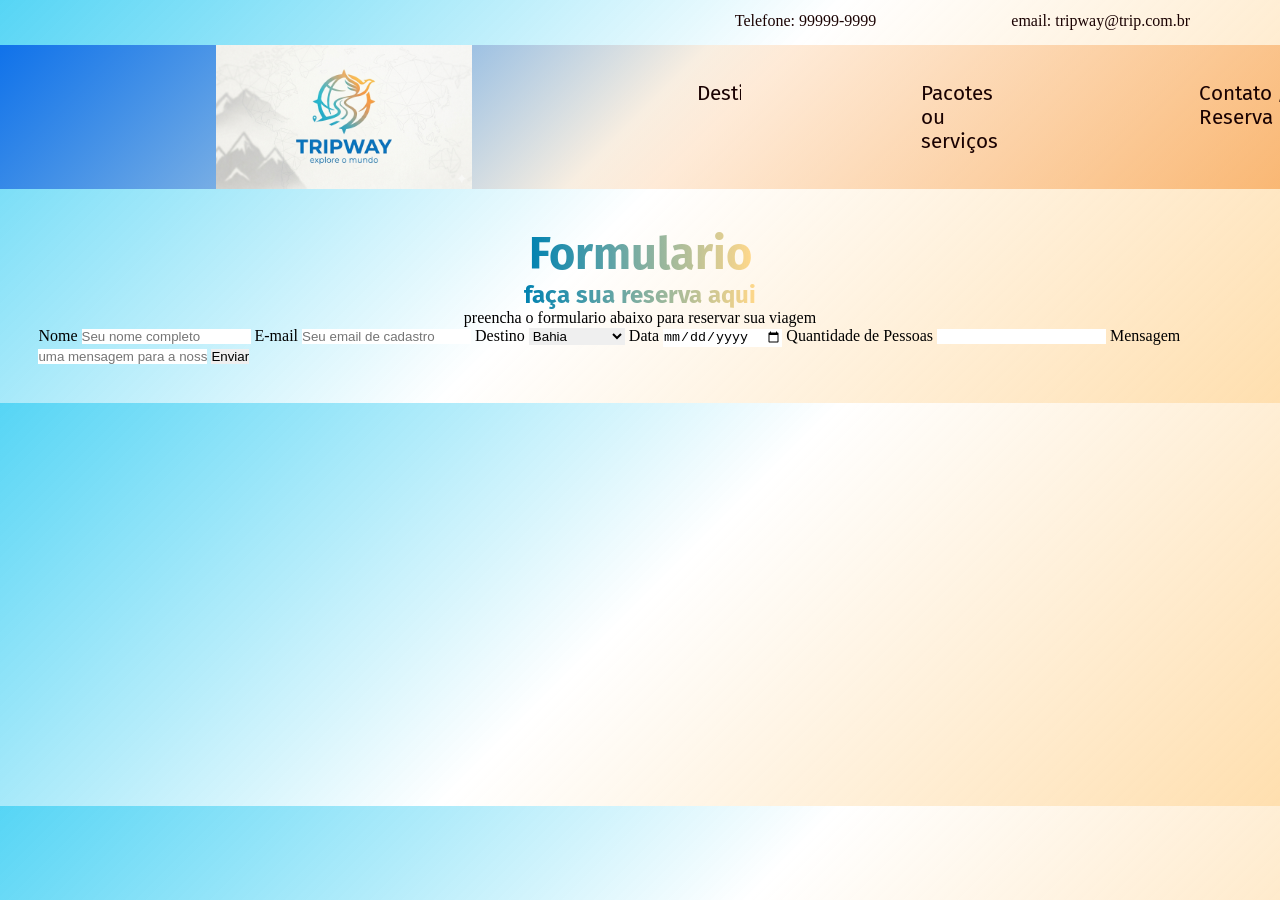
==== pages/contato.html @ 1fe7e6d9 "Atualização feita em todas as paginas" ====
<!DOCTYPE html>
<html lang="pt-BR">
<head>
    <meta charset="UTF-8">
    <meta name="viewport" content="width=device-width, initial-scale=1.0">
    <link rel="stylesheet" href="../css/styles.css">

    <title>TripWay | Contato</title>
</head>
<body style="font-family: Poppins;">
        <section class="infos-inicio">
        <ul class="telefone-email">
            <li> Telefone: 99999-9999</li>
            <li>email: tripway@trip.com.br</li>
        </ul>
    </section>

    <div class="cabecalho">

                <a class="link-cabecalho" href="">Home</a>

        <img class="img-cabecalho" src="../images/logo.jpg"  alt="Logo da empresa">
        <nav >
            <ul class="paginas">
                <li class="link-cabecalho"><a href="destinos.html">Destinos</a></li>
                <li class="link-cabecalho"><a href="pacotes.html">Pacotes ou serviços</a></li>
                <li class="link-cabecalho"><a href="contato.html">Contato / Reserva</a></li>
            </ul>
        </nav>
    </div>

    <main>

        <section>
            <header class="texto-principal">
                <h1>Formulario</h1>
                <h2>faça sua reserva aqui</h2>
                <p>preencha o formulario abaixo para reservar sua viagem</p>
            </header>
            <form>
                <!-- pedido do nome -->
                <label for="name">Nome</label>
                <input type="text" id="name" placeholder="Seu nome completo" required>

                <!-- solicitação do email -->
                <label for="email">E-mail</label>
                <input type="email" id="email" placeholder="Seu email de cadastro" required>

                <!-- mostrará as opções dos destinos disponiveis -->
                <label for="destiny">Destino</label>
                <select id="destiny" required>
                    <option value="BH">Bahia</option>
                    <option value="PE">Pernambuco</option>
                    <option value="PR">Sergipe</option>
                    
                </select>

                <!--solicitação da data de viagem -->
                <label for="date">Data</label>
                <input type="date" id="date" placeholder="data da viagem" required>

                <!--quantidade de pessoas para a viagem-->
                <label for="people">Quantidade de Pessoas</label>
                <input type="number" id="people" required>

                <!--uma entrada para uma mensagem do usuario-->
                <label for="messenger">Mensagem</label>
                <input type="text" id="messenger" placeholder="uma mensagem para a nossa equipe." required>

                <!--botão de envio do formulario-->
                <button type="submit">Enviar</button>

            </form>
        </section>
    </main>
    
    
</body>
</html>
---- css/styles.css ----
@import url('https://fonts.googleapis.com/css2?family=Roboto:wght@400;500;600;700&display=swap');
@import url('https://fonts.googleapis.com/css2?family=Fira+Sans:wght@400;500;600&display=swap');

* {
    margin: 0;
    padding: 0;
    box-sizing: border-box;
    border: 0;
}
:root{
    --cor-primaria-background:linear-gradient(135deg, rgb(86, 213, 245), rgba(255, 255, 255, 0.692),rgba(255, 183, 75, 0.447));
    --fonte-principal:'Roboto', sans-serif;
    --fonte-titulo: 'Fira Sans', sans-serif;
    --cor-texto:rgb(26, 2, 2);
    --cor-titulo:#00000079;
    --cor-secundaria-background:linear-gradient(135deg, rgb(16, 114, 234), rgba(255, 230, 206, 0.608),rgba(246, 153, 65, 0.608)) ;
}
ol, ul {
    list-style: none;
}

a {
    text-decoration: none;
    color: inherit;
}

img {
    max-width: 100%;
    display: block;
}

body {
    background: var(--cor-primaria-background);
}

main{
    display: flex;
    flex-direction: column;
    gap: 30vh;
    padding: 3%;
}

.cabecalho{
    background: var(--cor-secundaria-background);
    display: flex;
    align-items: center;
    justify-content: center;
    height: 16vh;
    gap: 25vh;
    
}
.paginas{
    display: flex;
    flex-direction: row;
    gap: 20vh;
}

.img-cabecalho{
    height:100%;
    width: 20%;

}
.link-cabecalho{
    position: relative;
    display: inline-block;
    color:var(--cor-texto); 
    overflow: hidden; 
    z-index: 1; 
    transition: color 0.4s ease; 
    font-size: 2.3vh;
    font-family: var(--fonte-titulo);
}
.link-cabecalho::before{
    content: '';
    position: absolute;
    top: 0;
    left: 0;
    width: 0%; 
    height: 20%; 
    background-color: #ff840074; 
    z-index: -1; 
    transition: width 0.5s ease; 
}

.link-cabecalho:hover{
   color: #236e6d
}

.link-cabecalho:hover::before{
    width: 100%;
}


.telefone-email{
    display: flex;
    flex-direction: row;
    color: var(--cor-texto);
    background-color: var(--cor-secundaria-background);
    justify-content: end;
    gap: 15vh;
    padding:0  10vh;
    height: 5vh;
    padding-top: 1.3vh;
}

header h1{
    font-size: 5vh;
    display: flex;
    color: var(--cor-titulo);
    font-family: var(--fonte-titulo);
    background: linear-gradient(90deg, #0082b1, #ffb7277f);
    -webkit-background-clip: text;
    -webkit-text-fill-color: transparent;
    background-clip: text;
}
header h2{
    display: flex;
    color: var(--cor-titulo);
    font-family: var(--fonte-titulo);
    background: linear-gradient(90deg, #0082b1, #ffb7277f);
    -webkit-background-clip: text;
    -webkit-text-fill-color: transparent;
    background-clip: text;
}
.texto-principal{
    display: flex;
    flex-direction: column;
    align-items: center;
}
.paragrafo-index{
    display: flex;
    justify-content: center;
    font-style: oblique;
    margin-top: 6vh;
    color: #ff985d;
    font-family: var(--fonte-principal);
    text-align: center;

}
.destinos-botao-inicial{
    display: flex;
    align-items: center;
    justify-content: center;
    gap: 1.5vh;
    flex-direction: column;
}
.ofter-trip{
    display: flex;
    gap: 20px;
    

}
.botao-lugar{
    border: 1.9px solid #000000;
    padding: 1vh;
    border-radius: 15px;
    background: linear-gradient(200deg, rgb(16, 114, 234),rgba(255, 255, 255, 0.608));
    font-family: var(--fonte-principal);
    color: rgb(0, 0, 0);
    font-weight: bold;
    transition: transform 0.4s ease;
}
.botao-lugar:hover{
    color: #006b95;
    transform: scale(1.2);
}
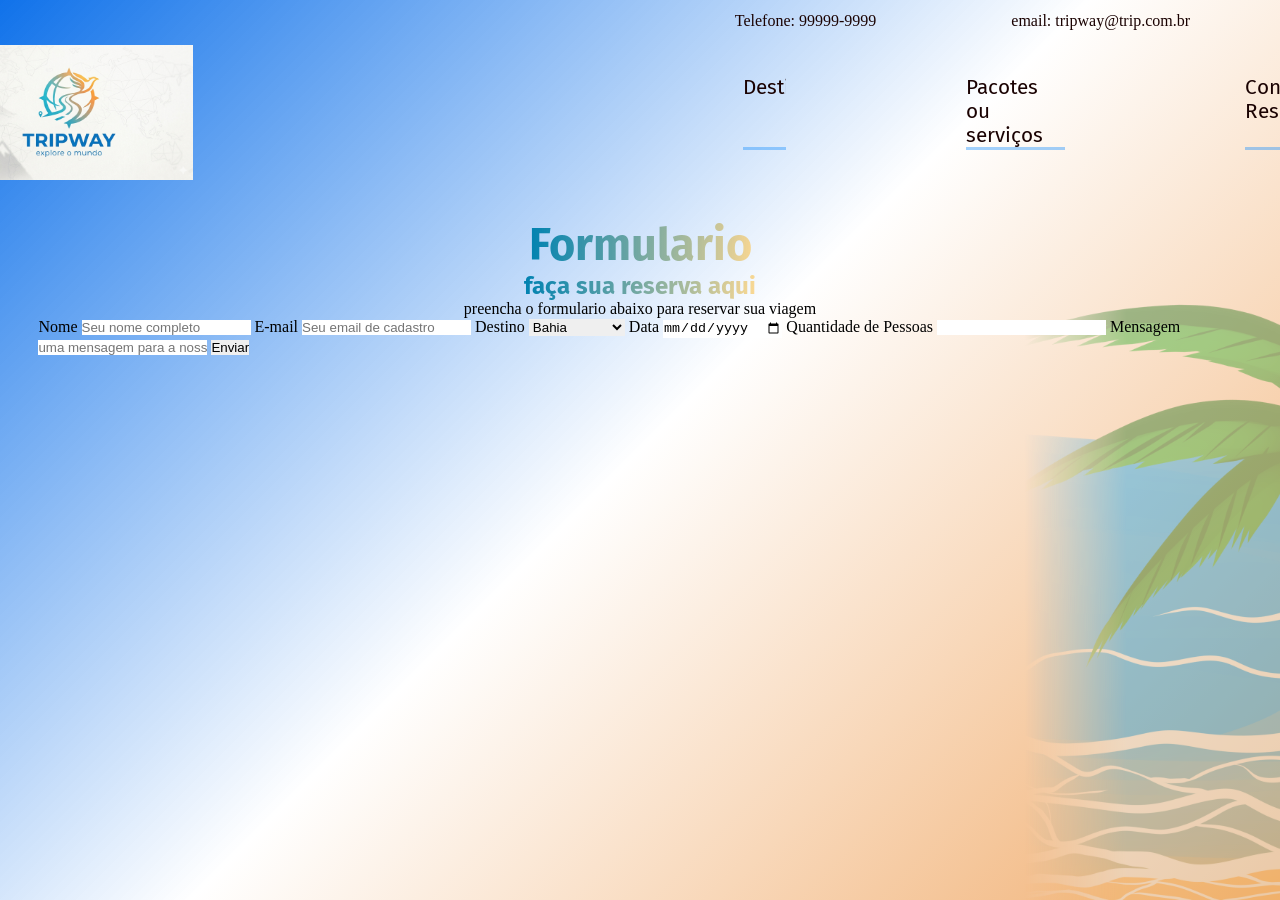
==== commit 34c3a722: "Logo e alterações css feitas" ====
--- a/pages/contato.html
+++ b/pages/contato.html
@@ -6,6 +6,7 @@
     <link rel="stylesheet" href="../css/styles.css">
 
     <title>TripWay | Contato</title>
+    <link rel="stylesheet" href="../css/styles.css">
 </head>
 <body style="font-family: Poppins;">
         <section class="infos-inicio">
@@ -16,10 +17,8 @@
     </section>
 
     <div class="cabecalho">
-
-                <a class="link-cabecalho" href="">Home</a>
-
         <img class="img-cabecalho" src="../images/logo.jpg"  alt="Logo da empresa">
+        <a class="link-cabecalho" href="../index.html">Home</a>
         <nav >
             <ul class="paginas">
                 <li class="link-cabecalho"><a href="destinos.html">Destinos</a></li>
--- a/css/styles.css
+++ b/css/styles.css
@@ -13,7 +13,7 @@
     --fonte-titulo: 'Fira Sans', sans-serif;
     --cor-texto:rgb(26, 2, 2);
     --cor-titulo:#00000079;
-    --cor-secundaria-background:linear-gradient(135deg, rgb(16, 114, 234), rgba(255, 230, 206, 0.608),rgba(246, 153, 65, 0.608)) ;
+    --cor-secundaria-background:linear-gradient(135deg, rgb(16, 114, 234), rgba(255, 255, 255, 0.608),rgba(231, 119, 14, 0.608)) ;
 }
 ol, ul {
     list-style: none;
@@ -30,9 +30,27 @@
 }
 
 body {
-    background: var(--cor-primaria-background);
+  background: var(--cor-secundaria-background); 
+  position: relative;
+  min-height: 100vh;
+  margin: 0; 
 }
 
+body::before {
+  content: "";
+  position: fixed; 
+  top: 0;
+  right: 0; 
+  width: 20%; 
+  height: 100%; 
+  z-index: -1; 
+  background-image: url('../images/background.png');
+  background-size: cover; 
+  background-position: right center;
+  opacity: 0.4; 
+  -webkit-mask-image: linear-gradient(to right, transparent 0%, black 40%);
+  mask-image: linear-gradient(to right, transparent 0%, black 40%);
+}
 main{
     display: flex;
     flex-direction: column;
@@ -41,11 +59,10 @@
 }
 
 .cabecalho{
-    background: var(--cor-secundaria-background);
     display: flex;
     align-items: center;
     justify-content: center;
-    height: 16vh;
+    height: 15vh;
     gap: 25vh;
     
 }
@@ -58,6 +75,7 @@
 .img-cabecalho{
     height:100%;
     width: 20%;
+    margin-right: 100px;
 
 }
 .link-cabecalho{
@@ -69,6 +87,7 @@
     transition: color 0.4s ease; 
     font-size: 2.3vh;
     font-family: var(--fonte-titulo);
+    border-bottom: 3px solid #188fff66;
 }
 .link-cabecalho::before{
     content: '';
@@ -130,9 +149,9 @@
 .paragrafo-index{
     display: flex;
     justify-content: center;
-    font-style: oblique;
-    margin-top: 6vh;
-    color: #ff985d;
+    margin-top: 4vh;
+    color: #206f01b2;
+    font-size: 1.8vh;
     font-family: var(--fonte-principal);
     text-align: center;
 
@@ -154,7 +173,7 @@
     border: 1.9px solid #000000;
     padding: 1vh;
     border-radius: 15px;
-    background: linear-gradient(200deg, rgb(16, 114, 234),rgba(255, 255, 255, 0.608));
+    background: linear-gradient(200deg, rgb(0, 115, 255),rgb(255, 255, 255));
     font-family: var(--fonte-principal);
     color: rgb(0, 0, 0);
     font-weight: bold;
--- a/css/styles.css
+++ b/css/styles.css
@@ -13,7 +13,7 @@
     --fonte-titulo: 'Fira Sans', sans-serif;
     --cor-texto:rgb(26, 2, 2);
     --cor-titulo:#00000079;
-    --cor-secundaria-background:linear-gradient(135deg, rgb(16, 114, 234), rgba(255, 230, 206, 0.608),rgba(246, 153, 65, 0.608)) ;
+    --cor-secundaria-background:linear-gradient(135deg, rgb(16, 114, 234), rgba(255, 255, 255, 0.608),rgba(231, 119, 14, 0.608)) ;
 }
 ol, ul {
     list-style: none;
@@ -30,9 +30,27 @@
 }
 
 body {
-    background: var(--cor-primaria-background);
+  background: var(--cor-secundaria-background); 
+  position: relative;
+  min-height: 100vh;
+  margin: 0; 
 }
 
+body::before {
+  content: "";
+  position: fixed; 
+  top: 0;
+  right: 0; 
+  width: 20%; 
+  height: 100%; 
+  z-index: -1; 
+  background-image: url('../images/background.png');
+  background-size: cover; 
+  background-position: right center;
+  opacity: 0.4; 
+  -webkit-mask-image: linear-gradient(to right, transparent 0%, black 40%);
+  mask-image: linear-gradient(to right, transparent 0%, black 40%);
+}
 main{
     display: flex;
     flex-direction: column;
@@ -41,11 +59,10 @@
 }
 
 .cabecalho{
-    background: var(--cor-secundaria-background);
     display: flex;
     align-items: center;
     justify-content: center;
-    height: 16vh;
+    height: 15vh;
     gap: 25vh;
     
 }
@@ -58,6 +75,7 @@
 .img-cabecalho{
     height:100%;
     width: 20%;
+    margin-right: 100px;
 
 }
 .link-cabecalho{
@@ -69,6 +87,7 @@
     transition: color 0.4s ease; 
     font-size: 2.3vh;
     font-family: var(--fonte-titulo);
+    border-bottom: 3px solid #188fff66;
 }
 .link-cabecalho::before{
     content: '';
@@ -130,9 +149,9 @@
 .paragrafo-index{
     display: flex;
     justify-content: center;
-    font-style: oblique;
-    margin-top: 6vh;
-    color: #ff985d;
+    margin-top: 4vh;
+    color: #206f01b2;
+    font-size: 1.8vh;
     font-family: var(--fonte-principal);
     text-align: center;
 
@@ -154,7 +173,7 @@
     border: 1.9px solid #000000;
     padding: 1vh;
     border-radius: 15px;
-    background: linear-gradient(200deg, rgb(16, 114, 234),rgba(255, 255, 255, 0.608));
+    background: linear-gradient(200deg, rgb(0, 115, 255),rgb(255, 255, 255));
     font-family: var(--fonte-principal);
     color: rgb(0, 0, 0);
     font-weight: bold;
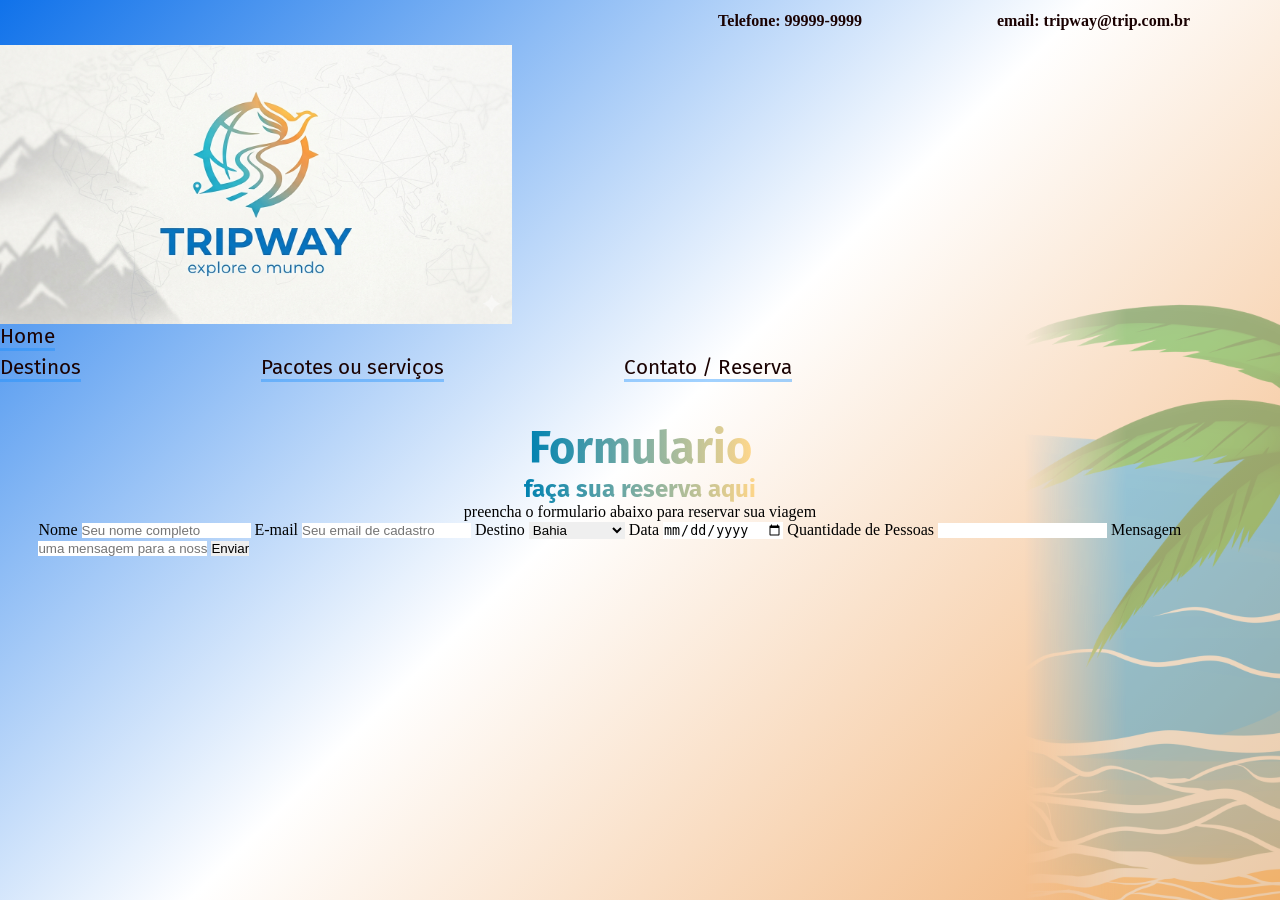
==== commit 997819e9: "Melhorias no HTML Semantico" ====
--- a/pages/contato.html
+++ b/pages/contato.html
@@ -1,78 +1,138 @@
 <!DOCTYPE html>
+
 <html lang="pt-BR">
+
 <head>
+
     <meta charset="UTF-8">
+
     <meta name="viewport" content="width=device-width, initial-scale=1.0">
+
     <link rel="stylesheet" href="../css/styles.css">
 
+
+
     <title>TripWay | Contato</title>
+
     <link rel="stylesheet" href="../css/styles.css">
+
 </head>
+
 <body style="font-family: Poppins;">
-        <section class="infos-inicio">
+
+    <section class="infos-inicio">
+
         <ul class="telefone-email">
+
             <li> Telefone: 99999-9999</li>
+
             <li>email: tripway@trip.com.br</li>
+
         </ul>
+
     </section>
 
+
+
     <div class="cabecalho">
-        <img class="img-cabecalho" src="../images/logo.jpg"  alt="Logo da empresa">
+
+        <img class="img-cabecalho" src="../images/logo.jpg" alt="Logo da empresa">
+
         <a class="link-cabecalho" href="../index.html">Home</a>
-        <nav >
+
+        <nav>
+
             <ul class="paginas">
+
                 <li class="link-cabecalho"><a href="destinos.html">Destinos</a></li>
+
                 <li class="link-cabecalho"><a href="pacotes.html">Pacotes ou serviços</a></li>
+
                 <li class="link-cabecalho"><a href="contato.html">Contato / Reserva</a></li>
+
             </ul>
+
         </nav>
+
     </div>
+
+
 
     <main>
 
+
+
         <section>
+
             <header class="texto-principal">
+
                 <h1>Formulario</h1>
+
                 <h2>faça sua reserva aqui</h2>
+
                 <p>preencha o formulario abaixo para reservar sua viagem</p>
+
             </header>
+
             <form>
-                <!-- pedido do nome -->
+
                 <label for="name">Nome</label>
+
                 <input type="text" id="name" placeholder="Seu nome completo" required>
 
-                <!-- solicitação do email -->
+
+
                 <label for="email">E-mail</label>
+
                 <input type="email" id="email" placeholder="Seu email de cadastro" required>
 
-                <!-- mostrará as opções dos destinos disponiveis -->
+
+
                 <label for="destiny">Destino</label>
+
                 <select id="destiny" required>
+
                     <option value="BH">Bahia</option>
+
                     <option value="PE">Pernambuco</option>
+
                     <option value="PR">Sergipe</option>
-                    
+
+
                 </select>
 
-                <!--solicitação da data de viagem -->
+
+
                 <label for="date">Data</label>
+
                 <input type="date" id="date" placeholder="data da viagem" required>
 
-                <!--quantidade de pessoas para a viagem-->
+
+
                 <label for="people">Quantidade de Pessoas</label>
+
                 <input type="number" id="people" required>
 
-                <!--uma entrada para uma mensagem do usuario-->
+
+
                 <label for="messenger">Mensagem</label>
+
                 <input type="text" id="messenger" placeholder="uma mensagem para a nossa equipe." required>
 
-                <!--botão de envio do formulario-->
+
+
                 <button type="submit">Enviar</button>
 
+
+
             </form>
+
         </section>
+
     </main>
-    
-    
+
+
+
 </body>
+
 </html>
--- a/css/styles.css
+++ b/css/styles.css
@@ -54,18 +54,23 @@
 main{
     display: flex;
     flex-direction: column;
-    gap: 30vh;
+    gap: 10vh;
     padding: 3%;
 }
 
-.cabecalho{
+
+.cabecalho-principal{
+    display: block; 
+}
+
+.navegacao-container {
     display: flex;
     align-items: center;
     justify-content: center;
     height: 15vh;
-    gap: 25vh;
-    
-}
+    gap: 2vh;
+}
+
 .paginas{
     display: flex;
     flex-direction: row;
@@ -73,11 +78,10 @@
 }
 
 .img-cabecalho{
-    height:100%;
-    width: 20%;
-    margin-right: 100px;
-
-}
+    height:200%;
+    width: 40%;
+}
+
 .link-cabecalho{
     position: relative;
     display: inline-block;
@@ -109,7 +113,6 @@
     width: 100%;
 }
 
-
 .telefone-email{
     display: flex;
     flex-direction: row;
@@ -120,9 +123,10 @@
     padding:0  10vh;
     height: 5vh;
     padding-top: 1.3vh;
-}
-
-header h1{
+    font-weight: bold;
+}
+
+.texto-principal h1{
     font-size: 5vh;
     display: flex;
     color: var(--cor-titulo);
@@ -132,15 +136,17 @@
     -webkit-text-fill-color: transparent;
     background-clip: text;
 }
-header h2{
-    display: flex;
-    color: var(--cor-titulo);
-    font-family: var(--fonte-titulo);
-    background: linear-gradient(90deg, #0082b1, #ffb7277f);
-    -webkit-background-clip: text;
-    -webkit-text-fill-color: transparent;
-    background-clip: text;
-}
+
+.texto-principal h2{
+    display: flex;
+    color: var(--cor-titulo);
+    font-family: var(--fonte-titulo);
+    background: linear-gradient(90deg, #0082b1, #ffb7277f);
+    -webkit-background-clip: text;
+    -webkit-text-fill-color: transparent;
+    background-clip: text;
+}
+
 .texto-principal{
     display: flex;
     flex-direction: column;
@@ -154,8 +160,8 @@
     font-size: 1.8vh;
     font-family: var(--fonte-principal);
     text-align: center;
-
-}
+}
+
 .destinos-botao-inicial{
     display: flex;
     align-items: center;
@@ -163,12 +169,23 @@
     gap: 1.5vh;
     flex-direction: column;
 }
+
+.destinos-botao-inicial h3{
+    font-size: 3vh;
+    display: flex;
+    color: var(--cor-titulo);
+    font-family: var(--fonte-titulo);
+    background: linear-gradient(90deg, #0082b1, #ffb7277f);
+    -webkit-background-clip: text;
+    -webkit-text-fill-color: transparent;
+    background-clip: text;
+    justify-content: center;
+}
 .ofter-trip{
     display: flex;
-    gap: 20px;
-    
-
-}
+    gap:20px;
+}
+
 .botao-lugar{
     border: 1.9px solid #000000;
     padding: 1vh;
@@ -184,5 +201,65 @@
     transform: scale(1.2);
 }
 
-
-
+.img-tela-inicial{
+    height: 350px;
+    width: 450px;
+    border-radius: 5%;
+}
+.texto-destinos h2{
+    font-size: 3vh;
+    display: flex;
+    color: var(--cor-titulo);
+    font-family: var(--fonte-titulo);
+    background: linear-gradient(90deg, #0082b1, #ffb7277f);
+    -webkit-background-clip: text;
+    -webkit-text-fill-color: transparent;
+    background-clip: text;
+    justify-content: center;
+}
+.container1-img{
+    display: flex;
+    justify-content: center;
+    margin-top: 50px;
+    flex-direction: row;
+    gap: 10px;
+}
+
+.container1-img a{
+    border: 2px solid #00bbff;
+    background-color: #006b95;
+    color: aliceblue;
+    padding: 10px;
+    display: flex;
+    font-family: var(--fonte-principal);
+    width: 15vh;
+    border-radius: 15px;
+}
+.container1-img ul{
+    display: flex;
+    flex-direction: column;
+    justify-content: center;
+    align-items: center;
+}
+
+.container2{
+    color: #00394f;
+    display: flex;
+    flex-direction: column;
+    border: 3px solid #00394f;
+    border-radius: 20px;
+    box-shadow: 0px 6px 15px rgba(0, 0, 0, 0.1); 
+    transition: transform 0.3s ease, box-shadow 0.3s ease; 
+}
+.container2:hover {
+    transform: translateY(-19px); 
+    box-shadow: 0px 15px 25px rgb(0, 213, 255); 
+}
+.container1-img h3, .container1-img p{ 
+    justify-content: center;
+    display: flex;
+    text-align: start;
+}
+.container2 li{
+    gap: 50px;
+}
--- a/css/styles.css
+++ b/css/styles.css
@@ -54,18 +54,23 @@
 main{
     display: flex;
     flex-direction: column;
-    gap: 30vh;
+    gap: 10vh;
     padding: 3%;
 }
 
-.cabecalho{
+
+.cabecalho-principal{
+    display: block; 
+}
+
+.navegacao-container {
     display: flex;
     align-items: center;
     justify-content: center;
     height: 15vh;
-    gap: 25vh;
-    
-}
+    gap: 2vh;
+}
+
 .paginas{
     display: flex;
     flex-direction: row;
@@ -73,11 +78,10 @@
 }
 
 .img-cabecalho{
-    height:100%;
-    width: 20%;
-    margin-right: 100px;
-
-}
+    height:200%;
+    width: 40%;
+}
+
 .link-cabecalho{
     position: relative;
     display: inline-block;
@@ -109,7 +113,6 @@
     width: 100%;
 }
 
-
 .telefone-email{
     display: flex;
     flex-direction: row;
@@ -120,9 +123,10 @@
     padding:0  10vh;
     height: 5vh;
     padding-top: 1.3vh;
-}
-
-header h1{
+    font-weight: bold;
+}
+
+.texto-principal h1{
     font-size: 5vh;
     display: flex;
     color: var(--cor-titulo);
@@ -132,15 +136,17 @@
     -webkit-text-fill-color: transparent;
     background-clip: text;
 }
-header h2{
-    display: flex;
-    color: var(--cor-titulo);
-    font-family: var(--fonte-titulo);
-    background: linear-gradient(90deg, #0082b1, #ffb7277f);
-    -webkit-background-clip: text;
-    -webkit-text-fill-color: transparent;
-    background-clip: text;
-}
+
+.texto-principal h2{
+    display: flex;
+    color: var(--cor-titulo);
+    font-family: var(--fonte-titulo);
+    background: linear-gradient(90deg, #0082b1, #ffb7277f);
+    -webkit-background-clip: text;
+    -webkit-text-fill-color: transparent;
+    background-clip: text;
+}
+
 .texto-principal{
     display: flex;
     flex-direction: column;
@@ -154,8 +160,8 @@
     font-size: 1.8vh;
     font-family: var(--fonte-principal);
     text-align: center;
-
-}
+}
+
 .destinos-botao-inicial{
     display: flex;
     align-items: center;
@@ -163,12 +169,23 @@
     gap: 1.5vh;
     flex-direction: column;
 }
+
+.destinos-botao-inicial h3{
+    font-size: 3vh;
+    display: flex;
+    color: var(--cor-titulo);
+    font-family: var(--fonte-titulo);
+    background: linear-gradient(90deg, #0082b1, #ffb7277f);
+    -webkit-background-clip: text;
+    -webkit-text-fill-color: transparent;
+    background-clip: text;
+    justify-content: center;
+}
 .ofter-trip{
     display: flex;
-    gap: 20px;
-    
-
-}
+    gap:20px;
+}
+
 .botao-lugar{
     border: 1.9px solid #000000;
     padding: 1vh;
@@ -184,5 +201,65 @@
     transform: scale(1.2);
 }
 
-
-
+.img-tela-inicial{
+    height: 350px;
+    width: 450px;
+    border-radius: 5%;
+}
+.texto-destinos h2{
+    font-size: 3vh;
+    display: flex;
+    color: var(--cor-titulo);
+    font-family: var(--fonte-titulo);
+    background: linear-gradient(90deg, #0082b1, #ffb7277f);
+    -webkit-background-clip: text;
+    -webkit-text-fill-color: transparent;
+    background-clip: text;
+    justify-content: center;
+}
+.container1-img{
+    display: flex;
+    justify-content: center;
+    margin-top: 50px;
+    flex-direction: row;
+    gap: 10px;
+}
+
+.container1-img a{
+    border: 2px solid #00bbff;
+    background-color: #006b95;
+    color: aliceblue;
+    padding: 10px;
+    display: flex;
+    font-family: var(--fonte-principal);
+    width: 15vh;
+    border-radius: 15px;
+}
+.container1-img ul{
+    display: flex;
+    flex-direction: column;
+    justify-content: center;
+    align-items: center;
+}
+
+.container2{
+    color: #00394f;
+    display: flex;
+    flex-direction: column;
+    border: 3px solid #00394f;
+    border-radius: 20px;
+    box-shadow: 0px 6px 15px rgba(0, 0, 0, 0.1); 
+    transition: transform 0.3s ease, box-shadow 0.3s ease; 
+}
+.container2:hover {
+    transform: translateY(-19px); 
+    box-shadow: 0px 15px 25px rgb(0, 213, 255); 
+}
+.container1-img h3, .container1-img p{ 
+    justify-content: center;
+    display: flex;
+    text-align: start;
+}
+.container2 li{
+    gap: 50px;
+}
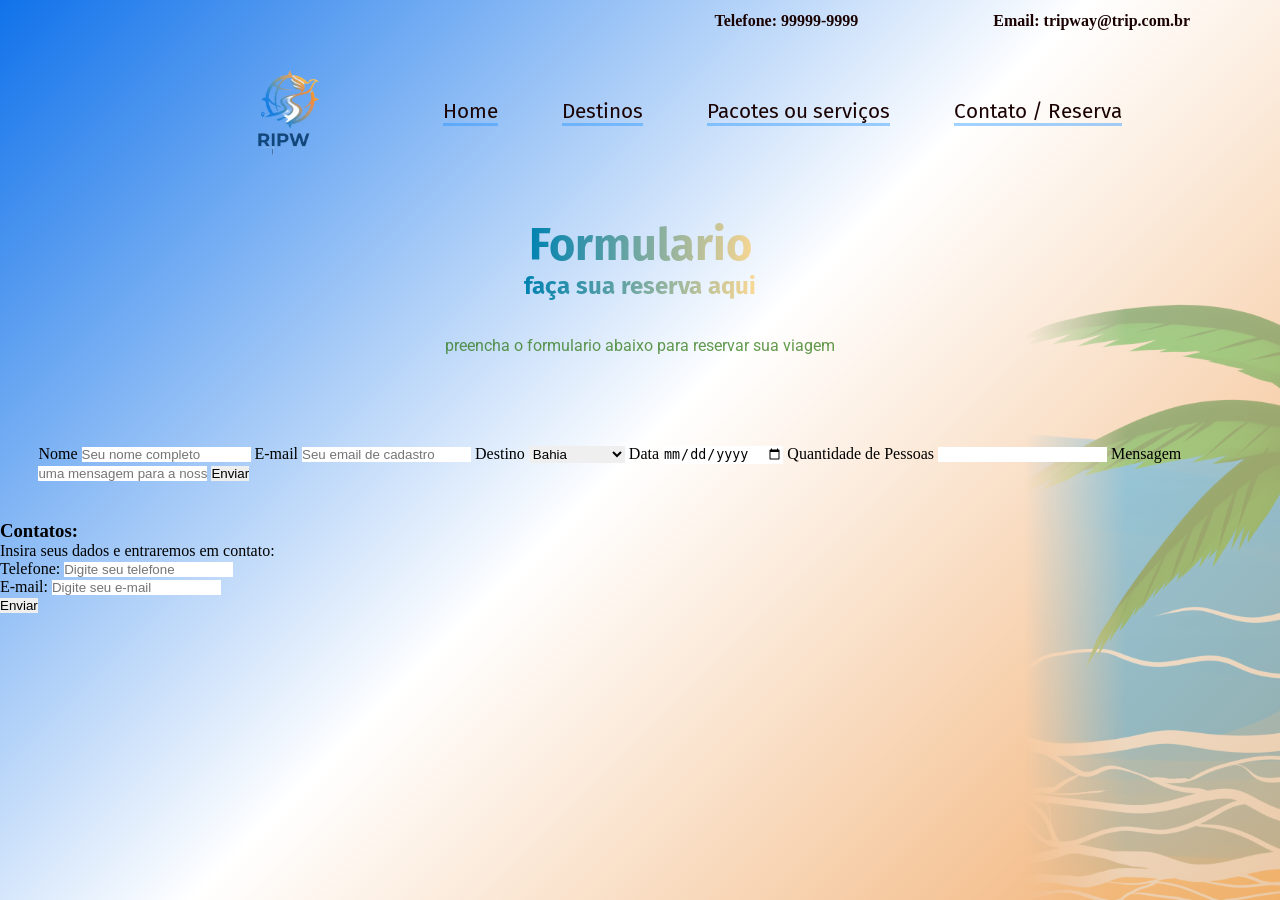
==== commit 333e57d9: "Alterado padrao da pag contato para se adequar ao css global" ====
--- a/pages/contato.html
+++ b/pages/contato.html
@@ -1,138 +1,86 @@
 <!DOCTYPE html>
-
 <html lang="pt-BR">
-
 <head>
-
     <meta charset="UTF-8">
-
     <meta name="viewport" content="width=device-width, initial-scale=1.0">
-
+    <title>TripWay | Contato</title>
     <link rel="stylesheet" href="../css/styles.css">
-
-
-
-    <title>TripWay | Contato</title>
-
-    <link rel="stylesheet" href="../css/styles.css">
-
 </head>
 
-<body style="font-family: Poppins;">
+<body>
 
-    <section class="infos-inicio">
+    <header class="cabecalho-principal">
+        <section class="infos-inicio">
+            <ul class="telefone-email">
+                <li>Telefone: 99999-9999</li>
+                <li>Email: tripway@trip.com.br</li>
+            </ul>
+        </section>
 
-        <ul class="telefone-email">
+        <div class="navegacao-container">
+            <img class="img-cabecalho" src="../images/logo.png" alt="Logo da empresa">
 
-            <li> Telefone: 99999-9999</li>
-
-            <li>email: tripway@trip.com.br</li>
-
-        </ul>
-
-    </section>
-
-
-
-    <div class="cabecalho">
-
-        <img class="img-cabecalho" src="../images/logo.jpg" alt="Logo da empresa">
-
-        <a class="link-cabecalho" href="../index.html">Home</a>
-
-        <nav>
-
-            <ul class="paginas">
-
-                <li class="link-cabecalho"><a href="destinos.html">Destinos</a></li>
-
-                <li class="link-cabecalho"><a href="pacotes.html">Pacotes ou serviços</a></li>
-
-                <li class="link-cabecalho"><a href="contato.html">Contato / Reserva</a></li>
-
-            </ul>
-
-        </nav>
-
-    </div>
-
-
+            <nav>
+                <ul class="paginas">
+                    <li class="link-cabecalho"><a href="../index.html">Home</a></li>
+                    <li class="link-cabecalho"><a href="destinos.html">Destinos</a></li>
+                    <li class="link-cabecalho"><a href="pacotes.html">Pacotes ou serviços</a></li>
+                    <li class="link-cabecalho"><a href="contato.html">Contato / Reserva</a></li>
+                </ul>
+            </nav>
+        </div>
+    </header>
 
     <main>
-
-
+        <section class="texto-principal">
+            <h1>Formulario</h1>
+            <h2>faça sua reserva aqui</h2>
+            <p class="paragrafo-index">preencha o formulario abaixo para reservar sua viagem</p>
+        </section>
 
         <section>
-
-            <header class="texto-principal">
-
-                <h1>Formulario</h1>
-
-                <h2>faça sua reserva aqui</h2>
-
-                <p>preencha o formulario abaixo para reservar sua viagem</p>
-
-            </header>
-
             <form>
-
                 <label for="name">Nome</label>
-
                 <input type="text" id="name" placeholder="Seu nome completo" required>
 
-
-
                 <label for="email">E-mail</label>
-
                 <input type="email" id="email" placeholder="Seu email de cadastro" required>
 
-
-
                 <label for="destiny">Destino</label>
-
                 <select id="destiny" required>
-
                     <option value="BH">Bahia</option>
-
                     <option value="PE">Pernambuco</option>
-
                     <option value="PR">Sergipe</option>
-
-
                 </select>
 
-
-
                 <label for="date">Data</label>
-
                 <input type="date" id="date" placeholder="data da viagem" required>
 
-
-
                 <label for="people">Quantidade de Pessoas</label>
-
                 <input type="number" id="people" required>
 
-
-
                 <label for="messenger">Mensagem</label>
-
                 <input type="text" id="messenger" placeholder="uma mensagem para a nossa equipe." required>
 
-
-
                 <button type="submit">Enviar</button>
-
-
-
             </form>
-
         </section>
-
     </main>
 
-
+    <footer>
+        <h3>Contatos:</h3>
+        <p>Insira seus dados e entraremos em contato:</p>
+        
+        <form action="#" method="POST">
+            <label for="telefone">Telefone:</label>
+            <input type="tel" name="telefone" id="telefone" placeholder="Digite seu telefone" required>
+            <br>
+            <label for="email">E-mail:</label>
+            <input type="email" name="email" id="email" placeholder="Digite seu e-mail" required>
+            <br>
+            <button type="submit">Enviar</button>
+        </form>
+    </footer>
 
 </body>
-
 </html>
--- a/css/styles.css
+++ b/css/styles.css
@@ -67,19 +67,36 @@
     display: flex;
     align-items: center;
     justify-content: center;
-    height: 15vh;
-    gap: 2vh;
-}
-
-.paginas{
+    min-height: 15vh;
+    height: auto;
+    gap: clamp(12px, 2vw, 28px);
+    padding: 0 3%;
+}
+
+.paginas {
     display: flex;
     flex-direction: row;
-    gap: 20vh;
-}
-
-.img-cabecalho{
-    height:200%;
-    width: 40%;
+    flex-wrap: wrap;
+    justify-content: center;
+    gap: clamp(16px, 5vw, 90px);
+}
+
+.img-cabecalho {
+    width: clamp(140px, 24vw, 260px);
+    height: auto;
+    max-height: 14vh;
+    object-fit: contain;
+}
+
+.ofter-trip,
+.container1-img {
+    flex-wrap: wrap;
+}
+
+.img-tela-inicial {
+    width: min(450px, 100%);
+    height: 350px;
+    object-fit: cover;
 }
 
 .link-cabecalho{
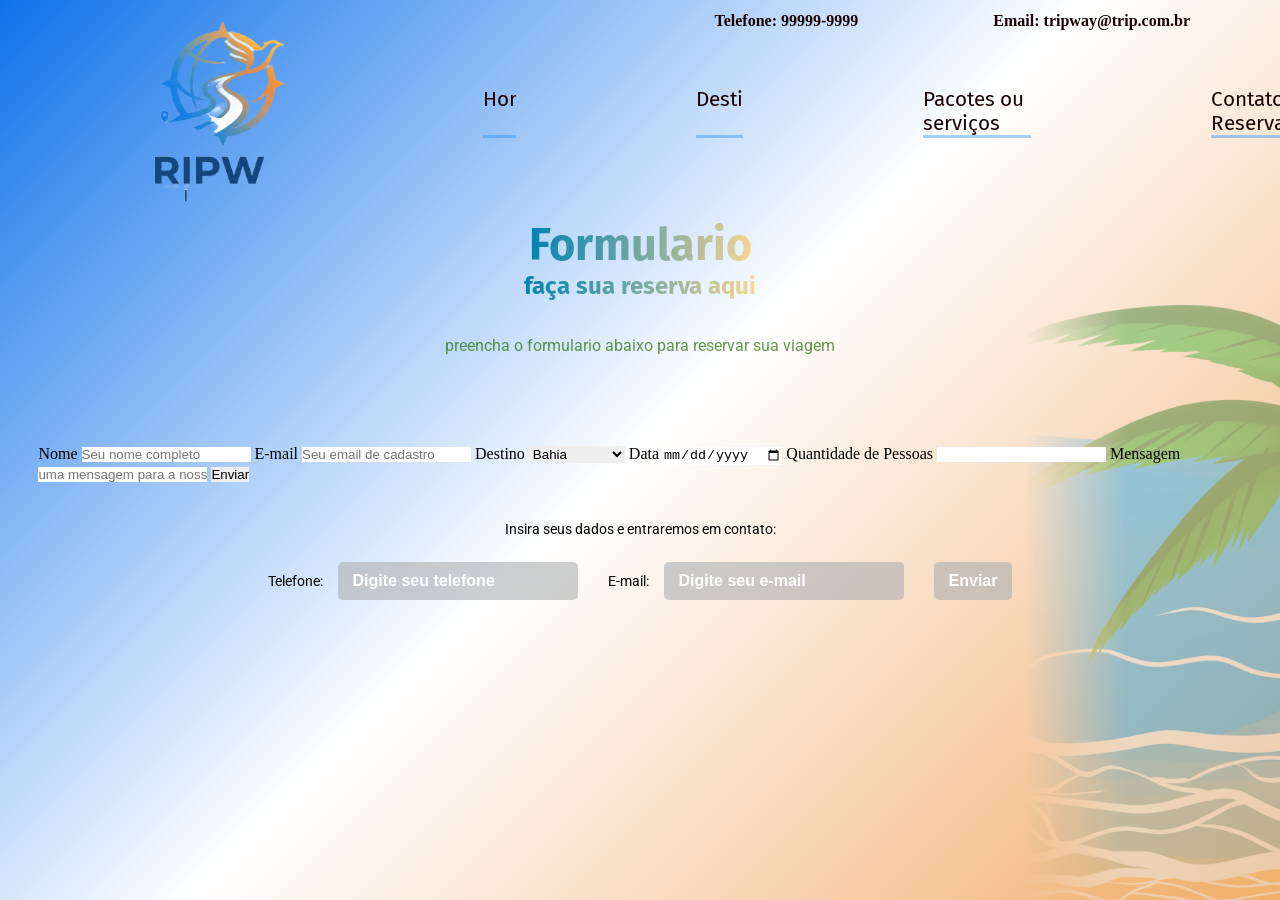
==== commit 5d8b6f7c: "Responsividade aplicada, 100% responsivo" ====
--- a/pages/contato.html
+++ b/pages/contato.html
@@ -68,7 +68,6 @@
     </main>
 
     <footer>
-        <h3>Contatos:</h3>
         <p>Insira seus dados e entraremos em contato:</p>
         
         <form action="#" method="POST">
@@ -82,5 +81,6 @@
         </form>
     </footer>
 
+
 </body>
 </html>
--- a/css/styles.css
+++ b/css/styles.css
@@ -67,36 +67,19 @@
     display: flex;
     align-items: center;
     justify-content: center;
-    min-height: 15vh;
-    height: auto;
-    gap: clamp(12px, 2vw, 28px);
-    padding: 0 3%;
-}
-
-.paginas {
+    height: 15vh;
+    gap: 2vh;
+}
+
+.paginas{
     display: flex;
     flex-direction: row;
-    flex-wrap: wrap;
-    justify-content: center;
-    gap: clamp(16px, 5vw, 90px);
-}
-
-.img-cabecalho {
-    width: clamp(140px, 24vw, 260px);
-    height: auto;
-    max-height: 14vh;
-    object-fit: contain;
-}
-
-.ofter-trip,
-.container1-img {
-    flex-wrap: wrap;
-}
-
-.img-tela-inicial {
-    width: min(450px, 100%);
-    height: 350px;
-    object-fit: cover;
+    gap: 20vh;
+}
+
+.img-cabecalho{
+    height:200%;
+    width: 40%;
 }
 
 .link-cabecalho{
@@ -218,10 +201,11 @@
     transform: scale(1.2);
 }
 
-.img-tela-inicial{
-    height: 350px;
-    width: 450px;
-    border-radius: 5%;
+.img-tela-inicial {
+    width: 100%;
+    max-width: 450px;
+    height: auto;
+    object-fit: cover;
 }
 .texto-destinos h2{
     font-size: 3vh;
@@ -280,3 +264,97 @@
 .container2 li{
     gap: 50px;
 }
+
+footer {
+    display: flex;
+    flex-direction: column; 
+    justify-content: center;
+    align-items: center;
+    margin-bottom: 1vh;
+    gap: 10px; 
+}
+
+footer form {
+    display: flex;
+    flex-direction: row; 
+    align-items: center;
+    flex-wrap: nowrap; 
+    gap: 15px; 
+    margin-top: 15px; 
+}
+
+footer p, footer label {
+    font-family: var(--fonte-principal);
+    font-size: 1.5vh; 
+    white-space: nowrap; 
+}
+
+footer input, footer button {
+    padding: 10px 15px; 
+    font-size: 16px; 
+    font-weight: bold; 
+    background-color: #aeb1b4a1; 
+    color: #fff; 
+    border: none; 
+    border-radius: 5px; 
+    cursor: pointer; 
+}
+footer input{
+    cursor: text;
+}
+
+footer ::placeholder {
+    color: rgb(255, 255, 255);
+}
+
+@media (max-width: 768px) {
+    .telefone-email {
+        justify-content: center;
+        gap: 5vw;
+        padding: 1vh 5vw;
+        height: auto;
+        flex-wrap: wrap;
+    }
+
+    .navegacao-container {
+        flex-direction: column;
+        height: auto;
+        padding: 2vh 0;
+        gap: 3vh;
+    }
+
+    .paginas {
+        gap: 5vw;
+        flex-wrap: wrap;
+        justify-content: center;
+    }
+
+    .img-cabecalho {
+        width: 60%;
+        height: auto;
+    }
+
+    .ofter-trip {
+        flex-wrap: wrap;
+        justify-content: center;
+    }
+
+    .container1-img {
+        flex-direction: column;
+        align-items: center;
+    }
+
+    .container2 {
+        width: 100%;
+        max-width: 350px; 
+    }
+
+    footer form {
+        flex-direction: column;
+        width: 100%;
+    }
+    
+    footer input, footer button {
+        width: 100%;
+    }
+}
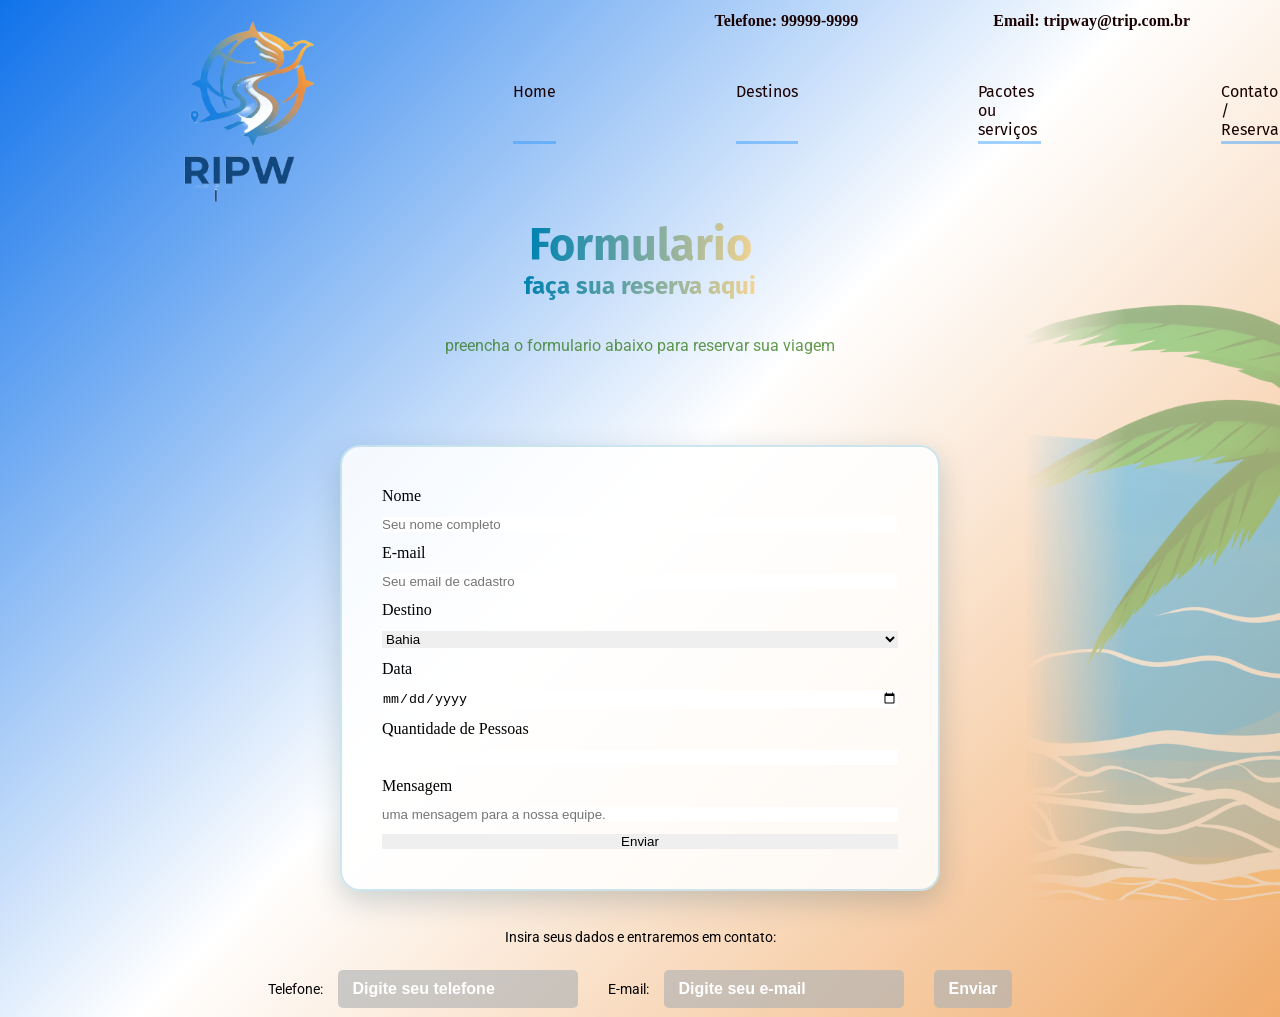
==== commit d96809c7: "Formulario iniciado no main" ====
--- a/pages/contato.html
+++ b/pages/contato.html
@@ -5,6 +5,7 @@
     <meta name="viewport" content="width=device-width, initial-scale=1.0">
     <title>TripWay | Contato</title>
     <link rel="stylesheet" href="../css/styles.css">
+    <link rel="stylesheet" href="../css/contato.css">
 </head>
 
 <body>
--- a/css/styles.css
+++ b/css/styles.css
@@ -86,10 +86,11 @@
     position: relative;
     display: inline-block;
     color:var(--cor-texto); 
-    overflow: hidden; 
     z-index: 1; 
     transition: color 0.4s ease; 
-    font-size: 2.3vh;
+    font-size:16px;
+    padding-bottom: 2px;
+    flex-wrap: nowrap;
     font-family: var(--fonte-titulo);
     border-bottom: 3px solid #188fff66;
 }
@@ -328,6 +329,11 @@
         flex-wrap: wrap;
         justify-content: center;
     }
+    .link-cabecalho {
+        font-size: 16px; 
+        flex-wrap:  nowrap; 
+        padding-bottom: 2px; 
+    }
 
     .img-cabecalho {
         width: 60%;
--- a/css/contato.css
+++ b/css/contato.css
@@ -0,0 +1,13 @@
+main form {
+    background: rgba(255, 255, 255, 0.85); 
+    max-width: 600px;
+    margin: 0 auto; 
+    padding: 40px;
+    border-radius: 20px;
+    box-shadow: 0px 10px 30px rgba(0, 57, 79, 0.2);
+    display: flex;
+    flex-direction: column;
+    gap: 12px;
+    border: 2px solid rgba(0, 130, 177, 0.2);
+}
+
